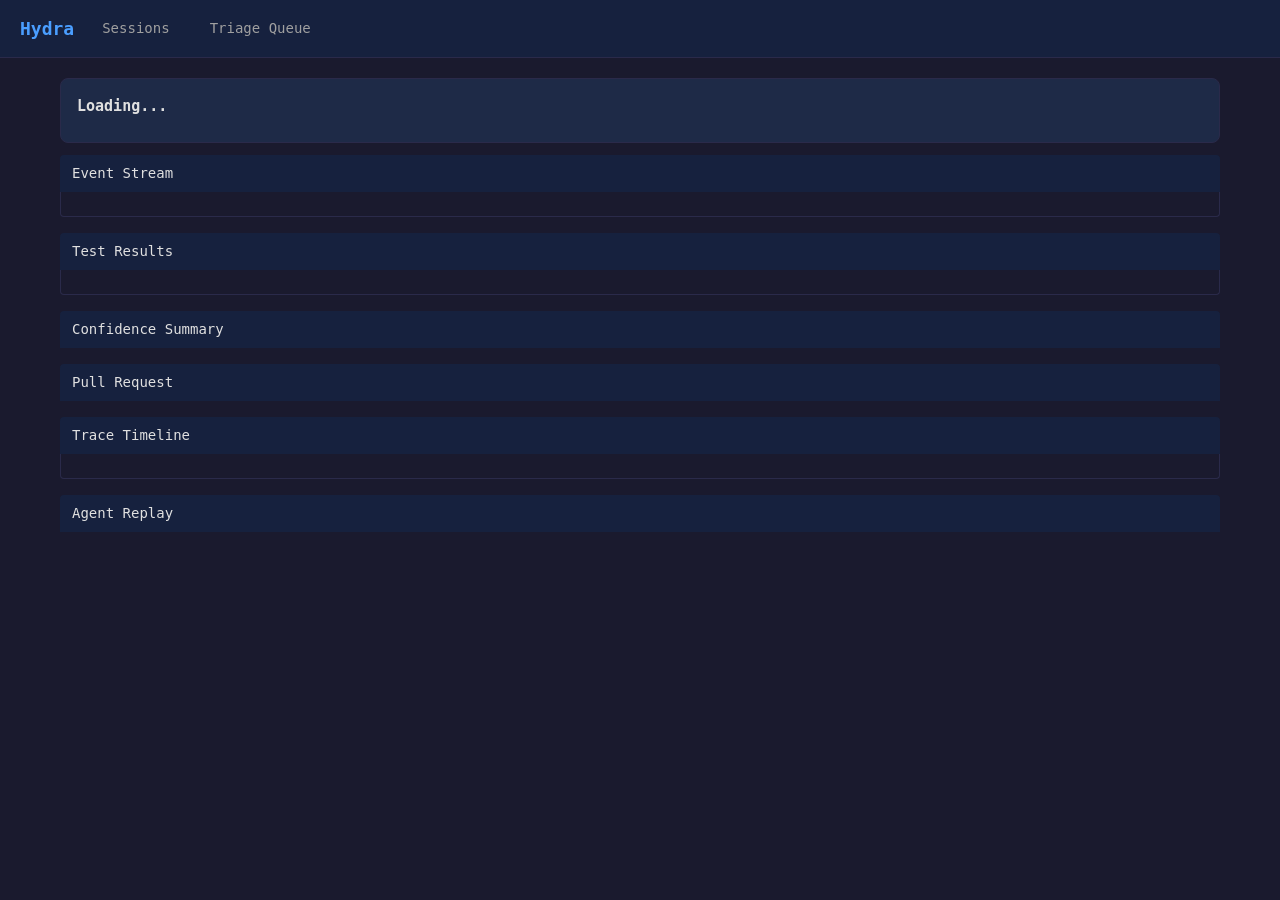
==== static/session.html @ 1d895949 "Initial commit: Hydra Demo async coding agent Two-workflow architecture using Mistral Vibe CLI & Wor" ====
<!DOCTYPE html>
<html lang="en">
<head>
  <meta charset="UTF-8">
  <meta name="viewport" content="width=device-width, initial-scale=1.0">
  <title>Hydra - Session Detail</title>
  <link rel="stylesheet" href="/static/style.css">
</head>
<body>
  <nav>
    <span class="logo">Hydra</span>
    <a href="/static/index.html">Sessions</a>
    <a href="/static/triage.html">Triage Queue</a>
  </nav>

  <div class="container">
    <!-- Session header -->
    <div class="card" id="session-header">
      <div class="card-header">
        <span class="card-title" id="session-title">Loading...</span>
        <span class="badge" id="session-status"></span>
      </div>
      <div class="card-meta" id="session-meta"></div>
    </div>

    <!-- CI signal panel (shown for ci_monitoring) -->
    <div class="assist-panel" id="ci-panel" style="display:none">
      <h3>Waiting for CI Result</h3>
      <p style="color:var(--text-secondary);font-size:13px">No webhook configured? Send a manual CI signal:</p>
      <div style="display:flex;gap:8px;margin-top:8px">
        <button onclick="sendCISignal('success')" style="background:var(--test-pass)">CI Passed</button>
        <button onclick="sendCISignal('failure')" style="background:var(--test-fail)">CI Failed</button>
        <button class="danger" onclick="cancelSession()">Cancel Session</button>
      </div>
    </div>

    <!-- Retry panel (shown for failed/cancelled) -->
    <div class="assist-panel" id="retry-panel" style="display:none">
      <h3>Session Failed</h3>
      <div id="retry-error"></div>
      <div style="display:flex;gap:8px;margin-top:12px">
        <button onclick="retrySession()">Retry Session</button>
      </div>
    </div>

    <!-- Human assist panel -->
    <div class="assist-panel" id="assist-panel" style="display:none">
      <h3>Agent Needs Help</h3>
      <div id="assist-context"></div>
      <div class="form-group" style="margin-top:12px">
        <textarea id="assist-guidance" placeholder="Provide guidance..."></textarea>
      </div>
      <div style="display:flex;gap:8px">
        <button onclick="sendAssist()">Resume with Guidance</button>
        <button class="danger" onclick="cancelSession()">Cancel Session</button>
      </div>
    </div>

    <!-- Panels -->
    <div class="panel">
      <div class="panel-header" onclick="togglePanel('events')">Event Stream</div>
      <div class="panel-body" id="events-panel">
        <div class="event-stream" id="event-stream"></div>
      </div>
    </div>

    <div class="panel">
      <div class="panel-header" onclick="togglePanel('tests')">Test Results</div>
      <div class="panel-body" id="tests-panel"></div>
    </div>

    <div class="panel">
      <div class="panel-header" onclick="togglePanel('confidence')">Confidence Summary</div>
      <div class="panel-body collapsed" id="confidence-panel"></div>
    </div>

    <div class="panel">
      <div class="panel-header" onclick="togglePanel('pr')">Pull Request</div>
      <div class="panel-body collapsed" id="pr-panel"></div>
    </div>

    <div class="panel">
      <div class="panel-header" onclick="togglePanel('trace')">Trace Timeline</div>
      <div class="panel-body" id="trace-panel">
        <div class="trace-timeline" id="trace-timeline"></div>
      </div>
    </div>

    <div class="panel">
      <div class="panel-header" onclick="togglePanel('agent-replay')">Agent Replay</div>
      <div class="panel-body collapsed" id="agent-replay-panel"></div>
    </div>
  </div>

  <script src="/static/app.js?v=3"></script>
  <script>
    const sessionId = new URLSearchParams(location.search).get('id');
    if (sessionId) { loadSessionDetail(sessionId); connectSSE(sessionId); }
  </script>
</body>
</html>
---- static/style.css ----
:root {
  --bg-primary: #1a1a2e;
  --bg-secondary: #16213e;
  --bg-card: #1e2a47;
  --bg-input: #0f1626;
  --text-primary: #e0e0e0;
  --text-secondary: #a0a0a0;
  --text-muted: #606070;
  --border: #2a2a4a;
  --accent: #4a9eff;
  --status-pending: #6c757d;
  --status-running: #4a9eff;
  --status-ci: #f0ad4e;
  --status-pr-review: #9b59b6;
  --status-needs-human: #e67e22;
  --status-completed: #27ae60;
  --status-failed: #e74c3c;
  --status-cancelled: #95a5a6;
  --test-pass: #27ae60;
  --test-fail: #e74c3c;
  --test-skip: #95a5a6;
  --span-phase: #5a6a8a;
  --span-activity: #4a9eff;
  --span-agent: #9b59b6;
  --span-tool: #1abc9c;
  --span-container: #f0ad4e;
  --span-http: #27ae60;
  --span-wait: transparent;
}

* { box-sizing: border-box; margin: 0; padding: 0; }

body {
  font-family: 'SF Mono', 'Fira Code', 'Consolas', monospace;
  background: var(--bg-primary);
  color: var(--text-primary);
  font-size: 14px;
  line-height: 1.5;
}

.container { max-width: 1200px; margin: 0 auto; padding: 20px; }

/* Navigation */
nav {
  background: var(--bg-secondary);
  padding: 12px 20px;
  border-bottom: 1px solid var(--border);
  display: flex;
  gap: 16px;
  align-items: center;
}
nav .logo { font-size: 18px; font-weight: bold; color: var(--accent); }
nav a {
  color: var(--text-secondary);
  text-decoration: none;
  padding: 6px 12px;
  border-radius: 4px;
}
nav a:hover, nav a.active { color: var(--text-primary); background: var(--bg-card); }
.badge {
  display: inline-block;
  padding: 2px 8px;
  border-radius: 10px;
  font-size: 11px;
  font-weight: bold;
}
.badge-count { background: var(--status-needs-human); color: white; margin-left: 4px; }

/* Status badges */
.status-pending { background: var(--status-pending); color: white; }
.status-running { background: var(--status-running); color: white; }
.status-ci_monitoring { background: var(--status-ci); color: black; }
.status-pr_review { background: var(--status-pr-review); color: white; }
.status-needs_human { background: var(--status-needs-human); color: white; }
.status-completed { background: var(--status-completed); color: white; }
.status-failed { background: var(--status-failed); color: white; }
.status-cancelled { background: var(--status-cancelled); color: white; }

/* Cards */
.card {
  background: var(--bg-card);
  border: 1px solid var(--border);
  border-radius: 8px;
  padding: 16px;
  margin-bottom: 12px;
}
.card-header { display: flex; justify-content: space-between; align-items: center; margin-bottom: 8px; }
.card-title { font-weight: bold; font-size: 15px; }
.card-meta { color: var(--text-secondary); font-size: 12px; }

/* Forms */
input, textarea, select {
  background: var(--bg-input);
  border: 1px solid var(--border);
  color: var(--text-primary);
  padding: 8px 12px;
  border-radius: 4px;
  font-family: inherit;
  font-size: 13px;
  width: 100%;
}
textarea { min-height: 80px; resize: vertical; }
button {
  background: var(--accent);
  color: white;
  border: none;
  padding: 8px 16px;
  border-radius: 4px;
  cursor: pointer;
  font-family: inherit;
  font-size: 13px;
}
button:hover { opacity: 0.9; }
button.danger { background: var(--status-failed); }
button.secondary { background: var(--status-pending); }
.form-group { margin-bottom: 12px; }
.form-group label { display: block; margin-bottom: 4px; color: var(--text-secondary); font-size: 12px; }

/* Session list */
.session-list { display: grid; gap: 12px; }
.filter-tabs { display: flex; gap: 8px; margin-bottom: 16px; flex-wrap: wrap; }
.filter-tabs button { background: var(--bg-card); font-size: 12px; padding: 6px 12px; }
.filter-tabs button.active { background: var(--accent); }

/* Event stream */
.event-stream { max-height: 400px; overflow-y: auto; }
.event {
  padding: 8px 12px;
  border-left: 3px solid var(--border);
  margin-bottom: 4px;
  font-size: 13px;
}
.event-status { border-left-color: var(--accent); }
.event-error { border-left-color: var(--status-failed); background: rgba(231,76,60,0.1); }
.event-agent { border-left-color: var(--span-agent); }
.event-tool { border-left-color: var(--span-tool); }
.event-human { border-left-color: var(--status-needs-human); background: rgba(230,126,34,0.1); }
.event-time { color: var(--text-muted); font-size: 11px; margin-right: 8px; }

/* Test results */
.test-summary { display: flex; gap: 12px; margin-bottom: 8px; }
.test-summary .pass { color: var(--test-pass); }
.test-summary .fail { color: var(--test-fail); }
.test-summary .skip { color: var(--test-skip); }
.test-failure { background: rgba(231,76,60,0.1); padding: 8px; border-radius: 4px; margin: 4px 0; font-size: 12px; }

/* Trace timeline */
.trace-timeline { overflow-x: auto; }
.span-row {
  display: flex;
  align-items: center;
  padding: 2px 0;
  font-size: 12px;
}
.span-name { min-width: 200px; white-space: nowrap; overflow: hidden; text-overflow: ellipsis; }
.span-bar-container { flex: 1; position: relative; height: 20px; }
.span-bar {
  position: absolute;
  height: 16px;
  border-radius: 3px;
  top: 2px;
  min-width: 2px;
}
.span-bar.phase { background: var(--span-phase); }
.span-bar.activity { background: var(--span-activity); }
.span-bar.agent_turn { background: var(--span-agent); }
.span-bar.tool_call { background: var(--span-tool); }
.span-bar.container_op { background: var(--span-container); }
.span-bar.http { background: var(--span-http); }
.span-bar.wait { background: none; border: 1px dashed var(--text-muted); }
.span-bar.failed { background: var(--status-failed); }
.span-bar.running { animation: pulse 1.5s infinite; }
@keyframes pulse { 0%,100% { opacity: 1; } 50% { opacity: 0.5; } }
.span-duration { min-width: 60px; text-align: right; color: var(--text-secondary); font-size: 11px; }

/* Panels */
.panel { margin-bottom: 16px; }
.panel-header {
  display: flex; justify-content: space-between; align-items: center;
  padding: 8px 12px; background: var(--bg-secondary); border-radius: 4px 4px 0 0;
  cursor: pointer; user-select: none;
}
.panel-body { padding: 12px; border: 1px solid var(--border); border-top: none; border-radius: 0 0 4px 4px; }
.panel-body.collapsed { display: none; }

/* Human assist */
.assist-panel {
  background: rgba(230,126,34,0.1);
  border: 2px solid var(--status-needs-human);
  border-radius: 8px;
  padding: 16px;
}

/* Metrics */
.metric-cards { display: grid; grid-template-columns: repeat(auto-fit, minmax(150px, 1fr)); gap: 12px; margin-bottom: 20px; }
.metric-card {
  background: var(--bg-card);
  border: 1px solid var(--border);
  border-radius: 8px;
  padding: 16px;
  text-align: center;
}
.metric-value { font-size: 28px; font-weight: bold; color: var(--accent); }
.metric-label { font-size: 11px; color: var(--text-secondary); }

/* Collapsible */
.collapsible { cursor: pointer; }
.collapsible::before { content: "▶ "; font-size: 10px; }
.collapsible.open::before { content: "▼ "; }

/* Grid layout */
.layout { display: grid; grid-template-columns: 300px 1fr; gap: 20px; min-height: calc(100vh - 60px); }
.sidebar { overflow-y: auto; max-height: calc(100vh - 60px); padding: 16px; }
.main-content { padding: 16px; overflow-y: auto; }

@media (max-width: 768px) {
  .layout { grid-template-columns: 1fr; }
}
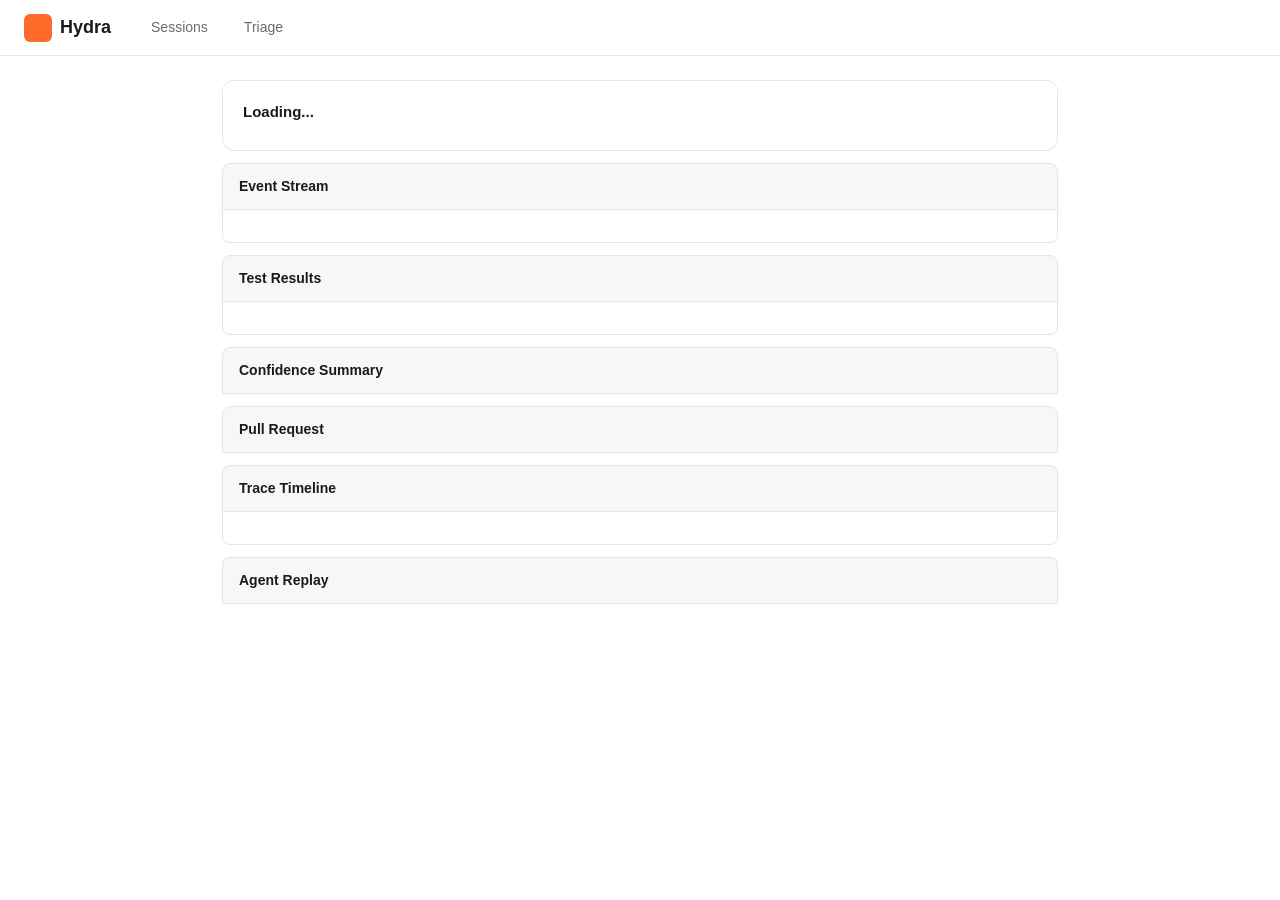
==== commit 01914dae: "ui fix" ====
--- a/static/session.html
+++ b/static/session.html
@@ -3,14 +3,14 @@
 <head>
   <meta charset="UTF-8">
   <meta name="viewport" content="width=device-width, initial-scale=1.0">
-  <title>Hydra - Session Detail</title>
+  <title>Hydra - Session</title>
   <link rel="stylesheet" href="/static/style.css">
 </head>
 <body>
   <nav>
     <span class="logo">Hydra</span>
     <a href="/static/index.html">Sessions</a>
-    <a href="/static/triage.html">Triage Queue</a>
+    <a href="/static/triage.html">Triage</a>
   </nav>
 
   <div class="container">
@@ -23,21 +23,32 @@
       <div class="card-meta" id="session-meta"></div>
     </div>
 
-    <!-- CI signal panel (shown for ci_monitoring) -->
+    <!-- CI signal panel -->
     <div class="assist-panel" id="ci-panel" style="display:none">
       <h3>Waiting for CI Result</h3>
-      <p style="color:var(--text-secondary);font-size:13px">No webhook configured? Send a manual CI signal:</p>
-      <div style="display:flex;gap:8px;margin-top:8px">
+      <p style="color:var(--text-secondary);font-size:13px;margin-bottom:10px">No webhook configured? Send a manual CI signal:</p>
+      <div style="display:flex;gap:8px">
         <button onclick="sendCISignal('success')" style="background:var(--test-pass)">CI Passed</button>
         <button onclick="sendCISignal('failure')" style="background:var(--test-fail)">CI Failed</button>
-        <button class="danger" onclick="cancelSession()">Cancel Session</button>
+        <button class="danger" onclick="cancelSession()">Cancel</button>
       </div>
     </div>
 
-    <!-- Retry panel (shown for failed/cancelled) -->
+    <!-- PR review panel -->
+    <div class="assist-panel" id="review-panel" style="display:none">
+      <h3>Waiting for PR Review</h3>
+      <p style="color:var(--text-secondary);font-size:13px;margin-bottom:10px">CI passed. Send a manual review signal:</p>
+      <div style="display:flex;gap:8px">
+        <button onclick="sendReviewSignal('approved')" style="background:var(--test-pass)">Approve</button>
+        <button onclick="sendReviewSignal('changes_requested')" style="background:var(--status-ci)">Request Changes</button>
+        <button class="danger" onclick="cancelSession()">Cancel</button>
+      </div>
+    </div>
+
+    <!-- Retry panel -->
     <div class="assist-panel" id="retry-panel" style="display:none">
       <h3>Session Failed</h3>
-      <div id="retry-error"></div>
+      <div id="retry-error" style="color:var(--text-secondary);font-size:13px"></div>
       <div style="display:flex;gap:8px;margin-top:12px">
         <button onclick="retrySession()">Retry Session</button>
       </div>
@@ -46,13 +57,13 @@
     <!-- Human assist panel -->
     <div class="assist-panel" id="assist-panel" style="display:none">
       <h3>Agent Needs Help</h3>
-      <div id="assist-context"></div>
-      <div class="form-group" style="margin-top:12px">
+      <div id="assist-context" style="color:var(--text-secondary);font-size:13px;margin-bottom:10px"></div>
+      <div class="form-group">
         <textarea id="assist-guidance" placeholder="Provide guidance..."></textarea>
       </div>
       <div style="display:flex;gap:8px">
         <button onclick="sendAssist()">Resume with Guidance</button>
-        <button class="danger" onclick="cancelSession()">Cancel Session</button>
+        <button class="danger" onclick="cancelSession()">Cancel</button>
       </div>
     </div>
 
@@ -92,7 +103,7 @@
     </div>
   </div>
 
-  <script src="/static/app.js?v=3"></script>
+  <script src="/static/app.js?v=8"></script>
   <script>
     const sessionId = new URLSearchParams(location.search).get('id');
     if (sessionId) { loadSessionDetail(sessionId); connectSSE(sessionId); }
--- a/static/style.css
+++ b/static/style.css
@@ -1,163 +1,252 @@
 :root {
-  --bg-primary: #1a1a2e;
-  --bg-secondary: #16213e;
-  --bg-card: #1e2a47;
-  --bg-input: #0f1626;
-  --text-primary: #e0e0e0;
-  --text-secondary: #a0a0a0;
-  --text-muted: #606070;
-  --border: #2a2a4a;
-  --accent: #4a9eff;
-  --status-pending: #6c757d;
-  --status-running: #4a9eff;
-  --status-ci: #f0ad4e;
-  --status-pr-review: #9b59b6;
-  --status-needs-human: #e67e22;
-  --status-completed: #27ae60;
-  --status-failed: #e74c3c;
-  --status-cancelled: #95a5a6;
-  --test-pass: #27ae60;
-  --test-fail: #e74c3c;
-  --test-skip: #95a5a6;
-  --span-phase: #5a6a8a;
-  --span-activity: #4a9eff;
-  --span-agent: #9b59b6;
-  --span-tool: #1abc9c;
-  --span-container: #f0ad4e;
-  --span-http: #27ae60;
+  --bg-primary: #ffffff;
+  --bg-secondary: #f7f7f8;
+  --bg-card: #f2f2f3;
+  --bg-input: #ffffff;
+  --bg-sidebar: #f7f7f8;
+  --text-primary: #1a1a1a;
+  --text-secondary: #6b6b6b;
+  --text-muted: #9a9a9a;
+  --border: #e5e5e5;
+  --border-light: #ececec;
+  --accent: #ff6b2b;
+  --accent-light: #fff3ed;
+  --accent-hover: #e5551f;
+  --status-pending: #9ca3af;
+  --status-running: #3b82f6;
+  --status-ci: #f59e0b;
+  --status-pr-review: #8b5cf6;
+  --status-needs-human: #f97316;
+  --status-completed: #22c55e;
+  --status-failed: #ef4444;
+  --status-cancelled: #9ca3af;
+  --test-pass: #22c55e;
+  --test-fail: #ef4444;
+  --test-skip: #9ca3af;
+  --span-phase: #94a3b8;
+  --span-activity: #3b82f6;
+  --span-agent: #8b5cf6;
+  --span-tool: #14b8a6;
+  --span-container: #f59e0b;
+  --span-http: #22c55e;
   --span-wait: transparent;
+  --radius: 12px;
+  --radius-sm: 8px;
+  --shadow-sm: 0 1px 2px rgba(0,0,0,0.05);
+  --shadow: 0 1px 3px rgba(0,0,0,0.08), 0 1px 2px rgba(0,0,0,0.04);
 }
 
 * { box-sizing: border-box; margin: 0; padding: 0; }
 
 body {
-  font-family: 'SF Mono', 'Fira Code', 'Consolas', monospace;
+  font-family: -apple-system, BlinkMacSystemFont, 'Segoe UI', 'Inter', Roboto, Helvetica, Arial, sans-serif;
   background: var(--bg-primary);
   color: var(--text-primary);
   font-size: 14px;
   line-height: 1.5;
 }
 
-.container { max-width: 1200px; margin: 0 auto; padding: 20px; }
-
-/* Navigation */
+.container { max-width: 900px; margin: 0 auto; padding: 24px 32px; }
+
+/* Navigation — top bar mimicking Vibe style */
 nav {
-  background: var(--bg-secondary);
-  padding: 12px 20px;
+  background: var(--bg-primary);
+  padding: 0 24px;
   border-bottom: 1px solid var(--border);
   display: flex;
-  gap: 16px;
+  gap: 4px;
   align-items: center;
-}
-nav .logo { font-size: 18px; font-weight: bold; color: var(--accent); }
+  height: 56px;
+  position: sticky;
+  top: 0;
+  z-index: 100;
+}
+nav .logo {
+  font-size: 18px;
+  font-weight: 700;
+  color: var(--text-primary);
+  margin-right: 20px;
+  display: flex;
+  align-items: center;
+  gap: 8px;
+}
+nav .logo::before {
+  content: '';
+  display: inline-block;
+  width: 28px;
+  height: 28px;
+  background: var(--accent);
+  border-radius: 6px;
+}
 nav a {
   color: var(--text-secondary);
   text-decoration: none;
-  padding: 6px 12px;
-  border-radius: 4px;
-}
-nav a:hover, nav a.active { color: var(--text-primary); background: var(--bg-card); }
+  padding: 8px 16px;
+  border-radius: 20px;
+  font-size: 14px;
+  font-weight: 500;
+  transition: all 0.15s ease;
+}
+nav a:hover { color: var(--text-primary); background: var(--bg-secondary); }
+nav a.active {
+  color: var(--text-primary);
+  background: var(--bg-card);
+  font-weight: 600;
+}
+
 .badge {
   display: inline-block;
-  padding: 2px 8px;
-  border-radius: 10px;
+  padding: 3px 10px;
+  border-radius: 20px;
   font-size: 11px;
-  font-weight: bold;
+  font-weight: 600;
+  letter-spacing: 0.02em;
 }
 .badge-count { background: var(--status-needs-human); color: white; margin-left: 4px; }
 
 /* Status badges */
-.status-pending { background: var(--status-pending); color: white; }
-.status-running { background: var(--status-running); color: white; }
-.status-ci_monitoring { background: var(--status-ci); color: black; }
-.status-pr_review { background: var(--status-pr-review); color: white; }
-.status-needs_human { background: var(--status-needs-human); color: white; }
-.status-completed { background: var(--status-completed); color: white; }
-.status-failed { background: var(--status-failed); color: white; }
-.status-cancelled { background: var(--status-cancelled); color: white; }
+.status-pending { background: #f3f4f6; color: #6b7280; }
+.status-running { background: #eff6ff; color: #2563eb; }
+.status-ci_monitoring { background: #fffbeb; color: #d97706; }
+.status-pr_review { background: #f5f3ff; color: #7c3aed; }
+.status-needs_human { background: #fff7ed; color: #ea580c; }
+.status-completed { background: #f0fdf4; color: #16a34a; }
+.status-failed { background: #fef2f2; color: #dc2626; }
+.status-cancelled { background: #f3f4f6; color: #6b7280; }
+.status-changes_requested { background: #fffbeb; color: #d97706; }
 
 /* Cards */
 .card {
-  background: var(--bg-card);
-  border: 1px solid var(--border);
-  border-radius: 8px;
-  padding: 16px;
+  background: var(--bg-primary);
+  border: 1px solid var(--border);
+  border-radius: var(--radius);
+  padding: 20px;
   margin-bottom: 12px;
-}
-.card-header { display: flex; justify-content: space-between; align-items: center; margin-bottom: 8px; }
-.card-title { font-weight: bold; font-size: 15px; }
-.card-meta { color: var(--text-secondary); font-size: 12px; }
+  transition: box-shadow 0.15s ease, border-color 0.15s ease;
+}
+.card:hover {
+  border-color: #d0d0d0;
+  box-shadow: var(--shadow);
+}
+.card-header { display: flex; justify-content: space-between; align-items: center; margin-bottom: 6px; }
+.card-title { font-weight: 600; font-size: 15px; color: var(--text-primary); }
+.card-meta { color: var(--text-secondary); font-size: 13px; }
+.card-meta a { color: var(--accent); text-decoration: none; }
+.card-meta a:hover { text-decoration: underline; }
 
 /* Forms */
 input, textarea, select {
   background: var(--bg-input);
   border: 1px solid var(--border);
   color: var(--text-primary);
-  padding: 8px 12px;
-  border-radius: 4px;
+  padding: 10px 14px;
+  border-radius: var(--radius-sm);
   font-family: inherit;
-  font-size: 13px;
+  font-size: 14px;
   width: 100%;
+  transition: border-color 0.15s ease, box-shadow 0.15s ease;
+}
+input:focus, textarea:focus, select:focus {
+  outline: none;
+  border-color: var(--accent);
+  box-shadow: 0 0 0 3px var(--accent-light);
+}
+input::placeholder, textarea::placeholder {
+  color: var(--text-muted);
 }
 textarea { min-height: 80px; resize: vertical; }
+
 button {
   background: var(--accent);
   color: white;
   border: none;
-  padding: 8px 16px;
-  border-radius: 4px;
+  padding: 10px 20px;
+  border-radius: var(--radius-sm);
   cursor: pointer;
   font-family: inherit;
+  font-size: 14px;
+  font-weight: 500;
+  transition: background 0.15s ease;
+}
+button:hover { background: var(--accent-hover); }
+button.danger { background: var(--status-failed); }
+button.danger:hover { background: #dc2626; }
+button.secondary { background: var(--bg-card); color: var(--text-primary); border: 1px solid var(--border); }
+button.secondary:hover { background: var(--border-light); }
+
+.form-group { margin-bottom: 14px; }
+.form-group label {
+  display: block;
+  margin-bottom: 6px;
+  color: var(--text-secondary);
   font-size: 13px;
-}
-button:hover { opacity: 0.9; }
-button.danger { background: var(--status-failed); }
-button.secondary { background: var(--status-pending); }
-.form-group { margin-bottom: 12px; }
-.form-group label { display: block; margin-bottom: 4px; color: var(--text-secondary); font-size: 12px; }
+  font-weight: 500;
+}
 
 /* Session list */
-.session-list { display: grid; gap: 12px; }
-.filter-tabs { display: flex; gap: 8px; margin-bottom: 16px; flex-wrap: wrap; }
-.filter-tabs button { background: var(--bg-card); font-size: 12px; padding: 6px 12px; }
-.filter-tabs button.active { background: var(--accent); }
+.session-list { display: grid; gap: 8px; }
+.session-list a { text-decoration: none; color: inherit; }
+
+.filter-tabs { display: flex; gap: 6px; margin-bottom: 20px; flex-wrap: wrap; }
+.filter-tabs button {
+  background: var(--bg-primary);
+  color: var(--text-secondary);
+  font-size: 13px;
+  padding: 7px 16px;
+  border: 1px solid var(--border);
+  border-radius: 20px;
+  font-weight: 500;
+}
+.filter-tabs button:hover {
+  background: var(--bg-secondary);
+  color: var(--text-primary);
+}
+.filter-tabs button.active {
+  background: var(--text-primary);
+  color: white;
+  border-color: var(--text-primary);
+}
 
 /* Event stream */
 .event-stream { max-height: 400px; overflow-y: auto; }
 .event {
-  padding: 8px 12px;
+  padding: 10px 14px;
   border-left: 3px solid var(--border);
   margin-bottom: 4px;
   font-size: 13px;
-}
-.event-status { border-left-color: var(--accent); }
-.event-error { border-left-color: var(--status-failed); background: rgba(231,76,60,0.1); }
-.event-agent { border-left-color: var(--span-agent); }
+  border-radius: 0 var(--radius-sm) var(--radius-sm) 0;
+  background: var(--bg-secondary);
+}
+.event-status { border-left-color: var(--accent); background: var(--accent-light); }
+.event-error { border-left-color: var(--status-failed); background: #fef2f2; }
+.event-agent { border-left-color: var(--span-agent); background: #f5f3ff; }
 .event-tool { border-left-color: var(--span-tool); }
-.event-human { border-left-color: var(--status-needs-human); background: rgba(230,126,34,0.1); }
-.event-time { color: var(--text-muted); font-size: 11px; margin-right: 8px; }
+.event-human { border-left-color: var(--status-needs-human); background: #fff7ed; }
+.event-time { color: var(--text-muted); font-size: 11px; margin-right: 8px; font-family: 'SF Mono', 'Fira Code', monospace; }
 
 /* Test results */
-.test-summary { display: flex; gap: 12px; margin-bottom: 8px; }
+.test-summary { display: flex; gap: 16px; margin-bottom: 8px; font-weight: 500; }
 .test-summary .pass { color: var(--test-pass); }
 .test-summary .fail { color: var(--test-fail); }
 .test-summary .skip { color: var(--test-skip); }
-.test-failure { background: rgba(231,76,60,0.1); padding: 8px; border-radius: 4px; margin: 4px 0; font-size: 12px; }
+.test-failure { background: #fef2f2; padding: 10px; border-radius: var(--radius-sm); margin: 4px 0; font-size: 12px; font-family: 'SF Mono', monospace; }
 
 /* Trace timeline */
 .trace-timeline { overflow-x: auto; }
 .span-row {
   display: flex;
   align-items: center;
-  padding: 2px 0;
-  font-size: 12px;
-}
-.span-name { min-width: 200px; white-space: nowrap; overflow: hidden; text-overflow: ellipsis; }
+  padding: 4px 0;
+  font-size: 13px;
+  border-bottom: 1px solid var(--border-light);
+}
+.span-row:last-child { border-bottom: none; }
+.span-name { min-width: 200px; white-space: nowrap; overflow: hidden; text-overflow: ellipsis; font-weight: 500; }
 .span-bar-container { flex: 1; position: relative; height: 20px; }
 .span-bar {
   position: absolute;
   height: 16px;
-  border-radius: 3px;
+  border-radius: 4px;
   top: 2px;
   min-width: 2px;
 }
@@ -171,48 +260,104 @@
 .span-bar.failed { background: var(--status-failed); }
 .span-bar.running { animation: pulse 1.5s infinite; }
 @keyframes pulse { 0%,100% { opacity: 1; } 50% { opacity: 0.5; } }
-.span-duration { min-width: 60px; text-align: right; color: var(--text-secondary); font-size: 11px; }
+.span-duration { min-width: 60px; text-align: right; color: var(--text-secondary); font-size: 12px; font-family: 'SF Mono', monospace; }
 
 /* Panels */
-.panel { margin-bottom: 16px; }
+.panel { margin-bottom: 12px; }
 .panel-header {
   display: flex; justify-content: space-between; align-items: center;
-  padding: 8px 12px; background: var(--bg-secondary); border-radius: 4px 4px 0 0;
-  cursor: pointer; user-select: none;
-}
-.panel-body { padding: 12px; border: 1px solid var(--border); border-top: none; border-radius: 0 0 4px 4px; }
+  padding: 12px 16px;
+  background: var(--bg-secondary);
+  border: 1px solid var(--border);
+  border-radius: var(--radius-sm) var(--radius-sm) 0 0;
+  cursor: pointer;
+  user-select: none;
+  font-weight: 600;
+  font-size: 14px;
+  color: var(--text-primary);
+  transition: background 0.15s ease;
+}
+.panel-header:hover { background: var(--bg-card); }
+.panel-body {
+  padding: 16px;
+  border: 1px solid var(--border);
+  border-top: none;
+  border-radius: 0 0 var(--radius-sm) var(--radius-sm);
+  background: var(--bg-primary);
+}
 .panel-body.collapsed { display: none; }
 
 /* Human assist */
 .assist-panel {
-  background: rgba(230,126,34,0.1);
-  border: 2px solid var(--status-needs-human);
-  border-radius: 8px;
-  padding: 16px;
+  background: #fff7ed;
+  border: 1px solid #fed7aa;
+  border-radius: var(--radius);
+  padding: 20px;
+  margin-bottom: 12px;
+}
+.assist-panel h3 {
+  font-size: 15px;
+  font-weight: 600;
+  margin-bottom: 8px;
 }
 
 /* Metrics */
-.metric-cards { display: grid; grid-template-columns: repeat(auto-fit, minmax(150px, 1fr)); gap: 12px; margin-bottom: 20px; }
+.metric-cards { display: grid; grid-template-columns: repeat(auto-fit, minmax(160px, 1fr)); gap: 12px; margin-bottom: 20px; }
 .metric-card {
-  background: var(--bg-card);
-  border: 1px solid var(--border);
-  border-radius: 8px;
-  padding: 16px;
+  background: var(--bg-primary);
+  border: 1px solid var(--border);
+  border-radius: var(--radius);
+  padding: 20px;
   text-align: center;
 }
-.metric-value { font-size: 28px; font-weight: bold; color: var(--accent); }
-.metric-label { font-size: 11px; color: var(--text-secondary); }
+.metric-value { font-size: 32px; font-weight: 700; color: var(--accent); }
+.metric-label { font-size: 12px; color: var(--text-secondary); font-weight: 500; margin-top: 4px; }
 
 /* Collapsible */
 .collapsible { cursor: pointer; }
-.collapsible::before { content: "▶ "; font-size: 10px; }
-.collapsible.open::before { content: "▼ "; }
+.collapsible::before { content: "\25B6 "; font-size: 10px; }
+.collapsible.open::before { content: "\25BC "; }
 
 /* Grid layout */
-.layout { display: grid; grid-template-columns: 300px 1fr; gap: 20px; min-height: calc(100vh - 60px); }
-.sidebar { overflow-y: auto; max-height: calc(100vh - 60px); padding: 16px; }
-.main-content { padding: 16px; overflow-y: auto; }
+.layout { display: grid; grid-template-columns: 280px 1fr; gap: 0; min-height: calc(100vh - 57px); }
+.sidebar {
+  overflow-y: auto;
+  max-height: calc(100vh - 57px);
+  padding: 16px;
+  border-right: 1px solid var(--border);
+  background: var(--bg-sidebar);
+}
+.main-content { padding: 24px; overflow-y: auto; }
 
 @media (max-width: 768px) {
   .layout { grid-template-columns: 1fr; }
-}
+  .sidebar { max-height: none; border-right: none; border-bottom: 1px solid var(--border); }
+}
+
+/* Section headings */
+.section-title {
+  font-size: 12px;
+  font-weight: 600;
+  color: var(--text-muted);
+  text-transform: uppercase;
+  letter-spacing: 0.05em;
+  margin-bottom: 12px;
+}
+
+/* Create form card override */
+#create-form {
+  background: var(--bg-secondary);
+  border: 1px solid var(--border);
+}
+#create-form .card-header {
+  margin-bottom: 16px;
+}
+#create-form .card-title {
+  font-size: 16px;
+}
+
+/* Scrollbar styling */
+::-webkit-scrollbar { width: 6px; }
+::-webkit-scrollbar-track { background: transparent; }
+::-webkit-scrollbar-thumb { background: var(--border); border-radius: 3px; }
+::-webkit-scrollbar-thumb:hover { background: var(--text-muted); }
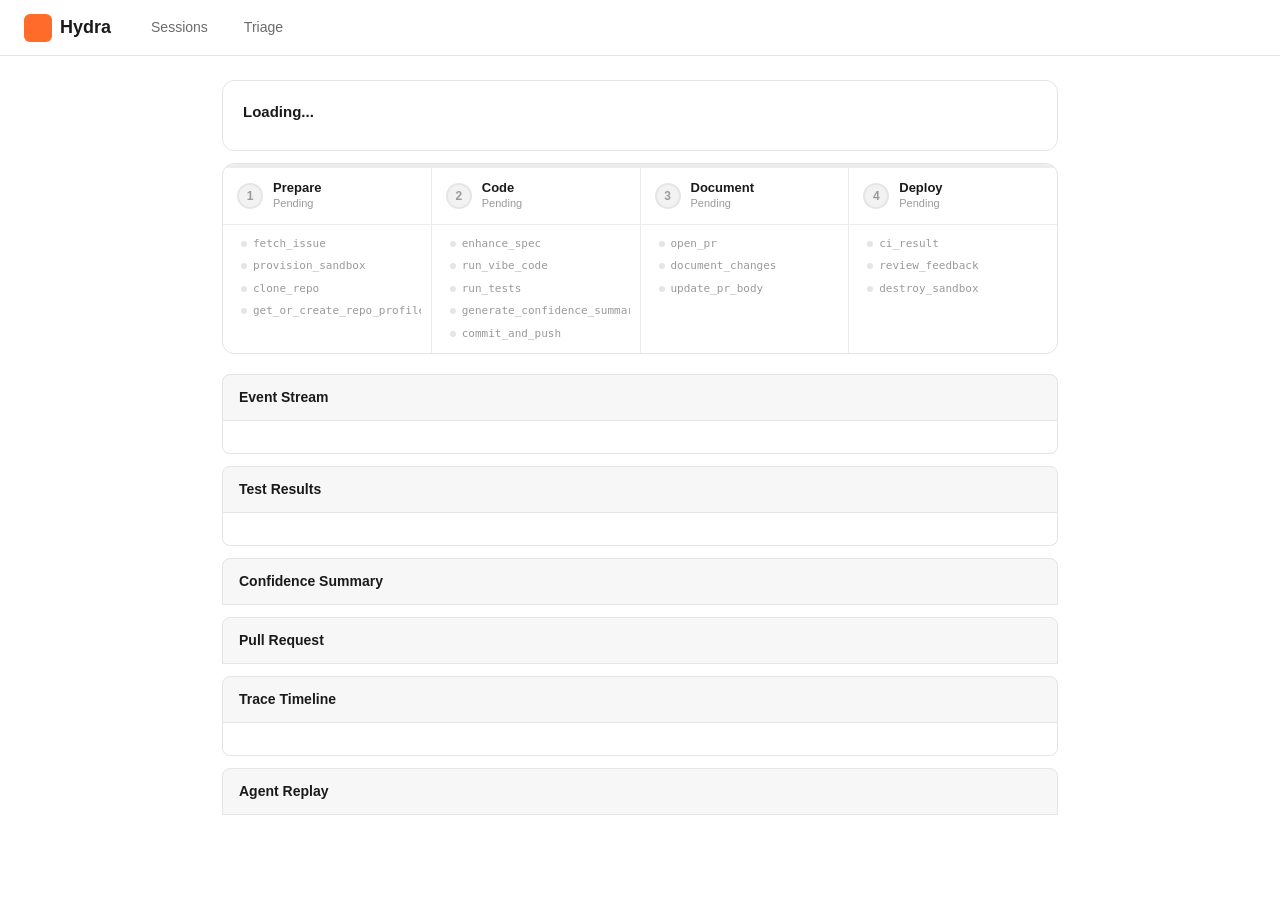
==== commit 05f04262: "ui fix" ====
--- a/static/session.html
+++ b/static/session.html
@@ -67,6 +67,75 @@
       </div>
     </div>
 
+    <!-- Workflow DAG -->
+    <div class="dag-wrapper">
+      <!-- Phase progress bar -->
+      <div class="dag-progress">
+        <div class="dag-progress-fill" id="dag-progress-fill"></div>
+      </div>
+      <div class="dag-phases" id="workflow-dag">
+        <div class="dag-phase" id="dag-prepare">
+          <div class="dag-phase-header">
+            <div class="dag-phase-num">1</div>
+            <div>
+              <div class="dag-phase-title">Prepare</div>
+              <div class="dag-phase-subtitle" id="dag-prepare-status">Pending</div>
+            </div>
+          </div>
+          <div class="dag-steps">
+            <div class="dag-step" data-step="fetch_issue"><span class="dag-dot"></span>fetch_issue</div>
+            <div class="dag-step" data-step="provision_sandbox"><span class="dag-dot"></span>provision_sandbox</div>
+            <div class="dag-step" data-step="clone_repo"><span class="dag-dot"></span>clone_repo</div>
+            <div class="dag-step" data-step="get_or_create_repo_profile"><span class="dag-dot"></span>get_or_create_repo_profile</div>
+          </div>
+        </div>
+        <div class="dag-phase" id="dag-code">
+          <div class="dag-phase-header">
+            <div class="dag-phase-num">2</div>
+            <div>
+              <div class="dag-phase-title">Code</div>
+              <div class="dag-phase-subtitle" id="dag-code-status">Pending</div>
+            </div>
+          </div>
+          <div class="dag-steps">
+            <div class="dag-step" data-step="enhance_spec"><span class="dag-dot"></span>enhance_spec</div>
+            <div class="dag-step" data-step="run_vibe_code"><span class="dag-dot"></span>run_vibe_code</div>
+            <div class="dag-step" data-step="run_tests"><span class="dag-dot"></span>run_tests</div>
+            <div class="dag-step" data-step="generate_confidence_summary"><span class="dag-dot"></span>generate_confidence_summary</div>
+            <div class="dag-step" data-step="commit_and_push"><span class="dag-dot"></span>commit_and_push</div>
+          </div>
+        </div>
+        <div class="dag-phase" id="dag-document">
+          <div class="dag-phase-header">
+            <div class="dag-phase-num">3</div>
+            <div>
+              <div class="dag-phase-title">Document</div>
+              <div class="dag-phase-subtitle" id="dag-document-status">Pending</div>
+            </div>
+          </div>
+          <div class="dag-steps">
+            <div class="dag-step" data-step="open_pr"><span class="dag-dot"></span>open_pr</div>
+            <div class="dag-step" data-step="document_changes"><span class="dag-dot"></span>document_changes</div>
+            <div class="dag-step" data-step="update_pr_body"><span class="dag-dot"></span>update_pr_body</div>
+          </div>
+        </div>
+        <div class="dag-phase" id="dag-deploy">
+          <div class="dag-phase-header">
+            <div class="dag-phase-num">4</div>
+            <div>
+              <div class="dag-phase-title">Deploy</div>
+              <div class="dag-phase-subtitle" id="dag-deploy-status">Pending</div>
+            </div>
+          </div>
+          <div class="dag-steps">
+            <div class="dag-step" data-step="ci_result"><span class="dag-dot"></span>ci_result</div>
+            <div class="dag-step" data-step="review_feedback"><span class="dag-dot"></span>review_feedback</div>
+            <div class="dag-step" data-step="destroy_sandbox"><span class="dag-dot"></span>destroy_sandbox</div>
+          </div>
+        </div>
+      </div>
+    </div>
+
     <!-- Panels -->
     <div class="panel">
       <div class="panel-header" onclick="togglePanel('events')">Event Stream</div>
@@ -103,7 +172,7 @@
     </div>
   </div>
 
-  <script src="/static/app.js?v=8"></script>
+  <script src="/static/app.js?v=10"></script>
   <script>
     const sessionId = new URLSearchParams(location.search).get('id');
     if (sessionId) { loadSessionDetail(sessionId); connectSSE(sessionId); }
--- a/static/style.css
+++ b/static/style.css
@@ -356,6 +356,146 @@
   font-size: 16px;
 }
 
+/* Workflow DAG */
+.dag-wrapper {
+  margin-bottom: 20px;
+  border: 1px solid var(--border);
+  border-radius: var(--radius);
+  background: var(--bg-primary);
+  overflow: hidden;
+}
+.dag-progress {
+  height: 4px;
+  background: var(--border-light);
+}
+.dag-progress-fill {
+  height: 100%;
+  width: 0%;
+  background: linear-gradient(90deg, var(--status-completed), #4ade80);
+  transition: width 0.6s ease;
+}
+.dag-phases {
+  display: flex;
+  overflow-x: auto;
+}
+.dag-phase {
+  flex: 1;
+  min-width: 0;
+  border-right: 1px solid var(--border-light);
+  transition: background 0.3s ease;
+}
+.dag-phase:last-child { border-right: none; }
+.dag-phase.phase-active { background: #f8faff; }
+.dag-phase.phase-completed { background: #f6fef9; }
+.dag-phase.phase-failed { background: #fef8f8; }
+.dag-phase-header {
+  display: flex;
+  align-items: center;
+  gap: 10px;
+  padding: 12px 14px;
+  border-bottom: 1px solid var(--border-light);
+}
+.dag-phase-num {
+  width: 26px;
+  height: 26px;
+  border-radius: 50%;
+  background: var(--bg-card);
+  border: 2px solid var(--border);
+  display: flex;
+  align-items: center;
+  justify-content: center;
+  font-size: 12px;
+  font-weight: 700;
+  color: var(--text-muted);
+  flex-shrink: 0;
+  transition: all 0.3s ease;
+}
+.dag-phase.phase-active .dag-phase-num {
+  background: var(--status-running);
+  border-color: var(--status-running);
+  color: white;
+  animation: pulse 1.5s infinite;
+}
+.dag-phase.phase-completed .dag-phase-num {
+  background: var(--status-completed);
+  border-color: var(--status-completed);
+  color: transparent;
+  font-size: 0;
+}
+.dag-phase.phase-completed .dag-phase-num::after {
+  content: "\2713";
+  color: white;
+  font-size: 13px;
+  font-weight: bold;
+}
+.dag-phase.phase-failed .dag-phase-num {
+  background: var(--status-failed);
+  border-color: var(--status-failed);
+  color: transparent;
+  font-size: 0;
+}
+.dag-phase.phase-failed .dag-phase-num::after {
+  content: "\2717";
+  color: white;
+  font-size: 13px;
+  font-weight: bold;
+}
+.dag-phase-title {
+  font-weight: 600;
+  font-size: 13px;
+  color: var(--text-primary);
+  line-height: 1.2;
+}
+.dag-phase-subtitle {
+  font-size: 11px;
+  color: var(--text-muted);
+  font-weight: 500;
+  transition: color 0.3s ease;
+}
+.dag-phase.phase-active .dag-phase-subtitle { color: var(--status-running); }
+.dag-phase.phase-completed .dag-phase-subtitle { color: var(--status-completed); }
+.dag-phase.phase-failed .dag-phase-subtitle { color: var(--status-failed); }
+.dag-steps { padding: 8px 10px; }
+.dag-step {
+  padding: 3px 8px;
+  font-size: 11px;
+  font-family: 'SF Mono', 'Fira Code', monospace;
+  color: var(--text-muted);
+  border-radius: 4px;
+  display: flex;
+  align-items: center;
+  gap: 6px;
+  transition: all 0.25s ease;
+  white-space: nowrap;
+  overflow: hidden;
+  text-overflow: ellipsis;
+}
+.dag-dot {
+  width: 6px;
+  height: 6px;
+  border-radius: 50%;
+  background: var(--border);
+  flex-shrink: 0;
+  transition: all 0.25s ease;
+  display: inline-block;
+}
+.dag-step.step-active {
+  color: var(--status-running);
+  font-weight: 600;
+  background: rgba(59,130,246,0.08);
+}
+.dag-step.step-active .dag-dot {
+  background: var(--status-running);
+  box-shadow: 0 0 0 3px rgba(59,130,246,0.18);
+  animation: pulse 1.5s infinite;
+}
+.dag-step.step-completed { color: var(--text-secondary); }
+.dag-step.step-completed .dag-dot { background: var(--status-completed); }
+.dag-step.step-failed { color: var(--status-failed); }
+.dag-step.step-failed .dag-dot { background: var(--status-failed); }
+/* Hide arrow connectors — using border separators instead */
+.dag-arrow { display: none; }
+
 /* Scrollbar styling */
 ::-webkit-scrollbar { width: 6px; }
 ::-webkit-scrollbar-track { background: transparent; }
